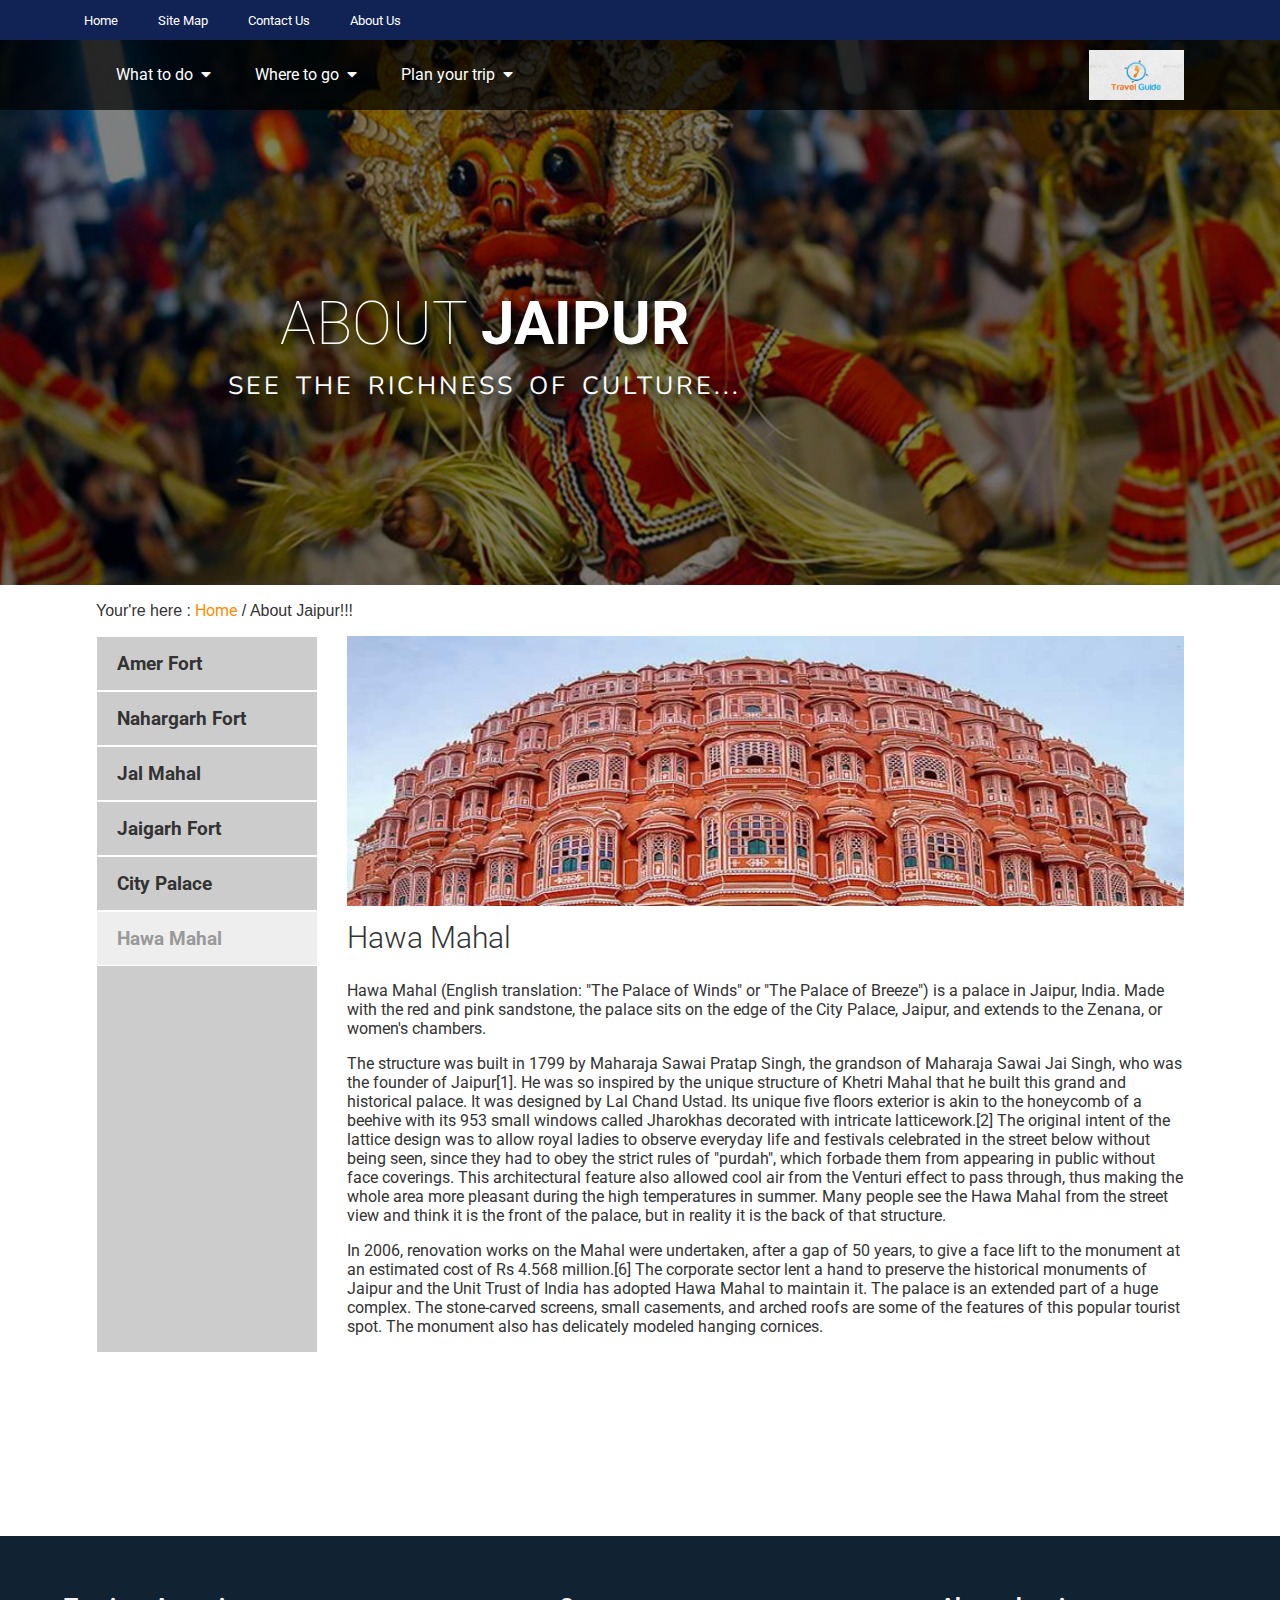
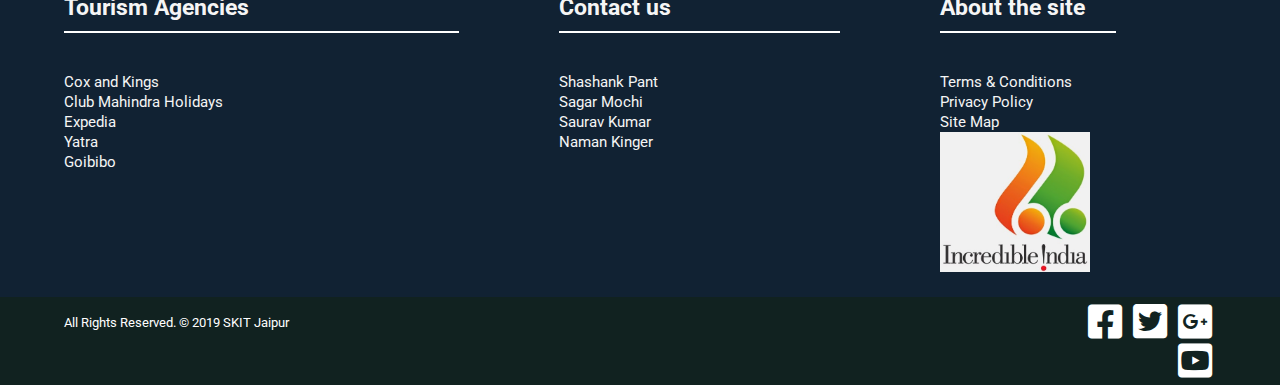
==== about_jaipur.html @ 2acd75a5 "about_jaipur.html added" ====
<!DOCTYPE html>
<html>
<head>
	<meta charset="utf-8">
	<meta name="viewport" content="width=device-width, initial-scale=1.0">
	<meta http-equiv="X-UA-Compatible" content="ie=edge">
	<link rel="stylesheet" type="text/css" href="style.css">
	<link rel="stylesheet" type="text/css" href="style_activities.css">
	<link rel="stylesheet" type="text/css" href="event-and-festival.css">
	<link href="https://fonts.googleapis.com/css?family=Roboto:100" rel="stylesheet">
	<link href="https://fonts.googleapis.com/css?family=Roboto:300" rel="stylesheet">
	<link href="https://fonts.googleapis.com/css?family=Roboto:700" rel="stylesheet">
	<link href="https://fonts.googleapis.com/css?family=Nunito" rel="stylesheet">
	<link rel="stylesheet" href="https://cdnjs.cloudflare.com/ajax/libs/font-awesome/4.7.0/css/font-awesome.min.css">
	<link rel="stylesheet" href="https://use.fontawesome.com/releases/v5.2.0/css/all.css">
	<title></title>
</head>
<body>
<header>
		<div id="activities-header">
			<nav>
				<div class="upper_navbar">
					<div class="menu1">
						<ul>
							<li><a href="main.html">Home</a></li>
							<li><a href="#">Site Map</a></li>
							<li><a href="#">Contact Us</a></li>
							<li><a href="#">About Us</a></li>
						</ul>
					</div>
				</div>
				<div class="lower_navbar">
					<div class="lower_navbar_content">
						<div class="menu-icon">
							<i class="fas fa-bars fa-2x"></i>
						</div>
						<div class="logo">
							<a href="main.html"><img src="images/travellogo.jpg"></a>
						</div>
						<ul class="dropdown-menu">
							<li><a href="">What to do<i class="fas fa-caret-down"></i></a>
								<ul>
									<li><a href="activities.html">Activities</a></li>
									<li><a href="events-and-festivals.html">Events & Festivals</a></li>
								</ul>
							</li>
							<li><a href="">Where to go<i class="fas fa-caret-down"></i></a>
								<ul>
									<li><a href="attractions.html">Attractive Destinations</a></li>
									<li><a href="locations.html">Cities & Other Locations</a></li>
								</ul>
							</li>
							<li><a href="">Plan your trip<i class="fas fa-caret-down"></i></a>
								<ul>
									<li><a href="accomodations.html">Book an Accomodation</a></li>
									<li><a href="about-sabra.html">About Jaipur</a></li>
								</ul>
							</li>
						</ul>
					</div>
				</div>
			</nav>
			<div class="header-title">
				<div id="main-title">About <span>Jaipur</span></div>
				<div id="sub-title">See the richness of culture...</div>
			</div>
		</div>
	</header>
	<h1>
		Your're here : <a href="main.html">Home</a> / About Jaipur!!!
	</h1>
	<section id="tabordion-sec">
		<div class="tabordion">
		  	<section id="section1">
			    <input type="radio" name="sections" id="option1" checked>
			    <label for="option1">Amer Fort</label>
			    <article>
			    	<img class="tabordion-img" src="images/amberfort.jpg" width="200" height="270">
			      	<h1>Amber Fort</h1>
			      	<p>Amer Fort is a fort located in Amer, Rajasthan, India. Amer is a town with an area of 4 square kilometres (1.5 sq mi) located 11 kilometres (6.8 mi) from Jaipur, the capital of Rajasthan. Located high on a hill, it is the principal tourist attraction in Jaipur.The town of Amer was originally built by Meenas,[4] and later it was ruled by Raja Man Singh I. Amer Fort is known for its artistic style elements. With its large ramparts and series of gates and cobbled paths, the fort overlooks Maota Lake, which is the main source of water for the Amer Palace.
				</p>
				<p>
					Mughal architecture greatly influenced the architectural style of several buildings of the fort.[8][9][10] Constructed of red sandstone and marble, the attractive, opulent palace is laid out on four levels, each with a courtyard. It consists of the Diwan-e-Aam, or "Hall of Public Audience", the Diwan-e-Khas, or "Hall of Private Audience", the Sheesh Mahal (mirror palace), or Jai Mandir, and the Sukh Niwas where a cool climate is artificially created by winds that blow over a water cascade within the palace. Hence, the Amer Fort is also popularly known as the Amer Palace.[5] The palace was the residence of the Rajput Maharajas and their families. At the entrance to the palace near the fort's Ganesh Gate, there is a temple dedicated to Shila Devi, a goddess of the Chaitanya cult, which was given to Raja Man Singh when he defeated the Raja of Jessore, Bengal in 1604. (Jessore is now in Bangladesh).
				</p>
				<p>
					This palace, along with Jaigarh Fort, is located immediately above on the Cheel ka Teela (Hill of Eagles) of the same Aravalli range of hills. The palace and Jaigarh Fort are considered one complex, as the two are connected by a subterranean passage. This passage was meant as an escape route in times of war to enable the royal family members and others in the Amer Fort to shift to the more redoubtable Jaigarh Fort.Annual tourist visitation to the Amer Palace was reported by the Superintendent of the Department of Archaeology and Museums as 5000 visitors a day, with 1.4 million visitors during 2007.[1] At the 37th session of the World Heritage Committee held in Phnom Penh, Cambodia, in 2013, Amer Fort, along with five other forts of Rajasthan, was declared a UNESCO World Heritage Site as part of the group Hill Forts of Rajasthan.
				</p>
			    </article>
		  	</section>
		  	<section id="section2">
			    <input type="radio" name="sections" id="option2">
			    <label for="option2">Nahargarh Fort</label>
			    <article>
			    	<img class="tabordion-img" src="images/nahargarh.jpg" width="200" height="270">
			      	<h1>Nahargarh Fort</h1>
			      	<p>
			      		Nahargarh Fort stands on the edge of the Aravalli Hills, overlooking the city of Jaipur in the Indian state of Rajasthan. Along with Amer Fort and Jaigarh Fort, Nahargarh once formed a strong defense ring for the city. The fort was originally named Sudarshangarh, but it became known as Nahargarh, which means 'abode of tigers'. The popular belief is that Nahar here stands for Nahar Singh Bhomia,[1] whose spirit haunted the place and obstructed construction of the fort.Nahar's spirit was pacified by building a temple in his memory within the fort, which thus became known by his name.
			      	</p>
			      	<p>
			      		Built mainly in 1734 by Maharaja Sawai Jai Singh, the king of Jaipur, the fort was constructed as a place of retreat on the summit of the ridge above the city. Walls extended over the surrounding hills, forming fortifications that connected this fort to Jaigarh, the fort above the old capital of Amber. Though the fort never came under attack during the course of its history, it did see some historical events, notably, the treaties with the Maratha forces who warred with Jaipur in the 18th century.[4] During the Indian Mutiny of 1857, the Europeans of the region, including the British Resident's wife, were moved to Nahargarh fort by the king of Jaipur, Sawai Ram Singh, for their protection.
			      	</p>
			      	<p>
			      		The fort was extended in 1868, during the reign of Sawai Ram Singh. In 1883-92, a range of palaces was built at Nahargarh by Dirgh Patel at a cost of nearly three and a half lakh rupees.[6] The Madhavendra Bhawan, built by Sawai Madho Singh had suites for the queens of Jaipur and at the head was a suite for the king himself. The rooms are linked by corridors and still have some delicate frescoes. Nahargarh was also a hunting residence of the Maharajas.
			      	</p>
			    </article>
		  	</section>

			<section id="section3">
			    <input type="radio" name="sections" id="option3" checked>
			    <label for="option3">Jal Mahal</label>
			    <article>
			    	<img class="tabordion-img" src="images/jalmahal.jpg" width="200" height="270">
			      	<h1>Jal Mahal</h1>
			      	<p>
			      		Jal Mahal (meaning "Water Palace") is a palace in the middle of the Man Sagar Lake in Jaipur city, the capital of the state of Rajasthan, India. The palace and the lake around it were renovated and enlarged in the 18th century by Maharaja Jai Singh II of Amber.
			      	</p>
			      	<p>
			      		The Jal Mahal palace is an architectural showcase of the Rajput style of architecture (common in Rajasthan) on a grand scale. The building has a picturesque view of the lake itself but owing to its seclusion from land is equally the focus of a viewpoint from the Man Sagar Dam on the eastern side of the lake in front of the backdrop of the surrounding Nahargarh ("tiger-abode") hills. The palace, built in red sandstone, is a five storied building, of which four floors remain underwater when the lake is full and the top floor is exposed.[1] One rectangular Chhatri on the roof is of the Bengal type. The chhatris on the four corners are octagonal. The palace had suffered subsidence in the past and also partial seepage (plasterwork and wall damage equivalent to rising damp) because of waterlogging, which have been repaired under a restoration project of the Government of Rajasthan.
			      	</p>
			      	<p>
			      		The hills surrounding the lake area, towards the north east of Jaipur, have quartzite rock formations (with a thin layer of soil cover), which is part of Aravalli hills range. Rock exposures on the surface in some parts of the project area have also been used for constructing buildings. From the northeast, the Kanak Vrindavan valley, where a temple complex sits, the hills slope gently towards the lake edge. Within the lake area, the ground area is made up of a thick mantle of soil, blown sand, and alluvium. Forest denudation, particularly in the hilly areas, has caused soil erosion, compounded by wind and water action. As a result, silt built up in the lake incrementally raises the lake bed.[3] On the terrace of the palace, a garden was built with arched passages. At each corner of this palace semi-octagonal towers were built with an elegant cupola.
			      	</p>
			    </article>
		  	</section>
		  	<section id="section4">
			    <input type="radio" name="sections" id="option4" checked>
			    <label for="option4">Jaigarh Fort</label>
			    <article>
			    	<img class="tabordion-img" src="images/jaigarh.jpg" width="200" height="270">
			      	<h1>Jaigarh Fort</h1>
			      	<p>
			      		Jaigarh Fort is situated on the promontory called the Cheel ka Teela (Hill of Eagles) of the Aravalli range; it overlooks the Amer Fort and the Maota Lake, near Amer in Jaipur, Rajasthan, India.[1][2] The fort was built by Jai Singh II in 1726 to protect the Amer Fort and its palace complex and was named after him.
			      	</p>
			      	<p>
			      		The fort, rugged and similar in structural design to the Amer Fort, is also known as Victory Fort. It has a length of 3 kilometres (1.9 mi) along the north–south direction and a width of 1 kilometre (0.62 mi). The fort features a cannon named "Jaivana"(Jaivana Cannon), which was manufactured in the fort precincts and was then the world's largest cannon on wheels. Jaigarh Fort and Amer Fort are connected by subterranean passages and considered as one complex.
			      	</p>
			    </article>
		  	</section>
		  	<section id="section5">
			    <input type="radio" name="sections" id="option5" checked>
			    <label for="option5">City Palace</label>
			    <article>
			    	<img class="tabordion-img" src="images/citypalace.png" width="200" height="270">
			      	<h1>City Palace</h1>
			      	<p>
			      		The City Palace, Jaipur was established at the same time as the city of Jaipur, by Maharaja Sawai Jai Singh II, who moved his court to Jaipur from Amber, in 1727.[1] Jaipur is the present-day capital of the state of Rajasthan, and until 1949 the City Palace was the ceremonial and administrative seat of the Maharaja of Jaipur.[1] 
			      	</p>
			      	<p>
			      		The Palace was also the location of religious and cultural events, as well as a patron of arts, commerce, and industry. It now houses the Maharaja Sawai Man Singh II Museum, and continues to be the home of the Jaipur royal family. The royal family of Jaipur is said to be the descendants of Lord Rama. The palace complex has several buildings, various courtyards, galleries, restaurants, and offices of the Museum Trust. The Maharaja Sawai Man Singh II Museum Trust looks after the Museum, and the royal cenotaphs (known as chhatris).
			      	</p>
			    </article>
		  	</section>
		  	<section id="section6">
			    <input type="radio" name="sections" id="option6" checked>
			    <label for="option6">Hawa Mahal</label>
			    <article>
			    	<img class="tabordion-img" src="images/hawamahal.png" width="200" height="270">
			      	<h1>Hawa Mahal</h1>
			      	<p>
			      		Hawa Mahal (English translation: "The Palace of Winds" or "The Palace of Breeze") is a palace in Jaipur, India. Made with the red and pink sandstone, the palace sits on the edge of the City Palace, Jaipur, and extends to the Zenana, or women's chambers.
			      	</p>
			      	<p>
			      		The structure was built in 1799 by Maharaja Sawai Pratap Singh, the grandson of Maharaja Sawai Jai Singh, who was the founder of Jaipur[1]. He was so inspired by the unique structure of Khetri Mahal that he built this grand and historical palace. It was designed by Lal Chand Ustad. Its unique five floors exterior is akin to the honeycomb of a beehive with its 953 small windows called Jharokhas decorated with intricate latticework.[2] The original intent of the lattice design was to allow royal ladies to observe everyday life and festivals celebrated in the street below without being seen, since they had to obey the strict rules of "purdah", which forbade them from appearing in public without face coverings. This architectural feature also allowed cool air from the Venturi effect to pass through, thus making the whole area more pleasant during the high temperatures in summer. Many people see the Hawa Mahal from the street view and think it is the front of the palace, but in reality it is the back of that structure.
			      	</p>
			      	<p>
			      		In 2006, renovation works on the Mahal were undertaken, after a gap of 50 years, to give a face lift to the monument at an estimated cost of Rs 4.568 million.[6] The corporate sector lent a hand to preserve the historical monuments of Jaipur and the Unit Trust of India has adopted Hawa Mahal to maintain it. The palace is an extended part of a huge complex. The stone-carved screens, small casements, and arched roofs are some of the features of this popular tourist spot. The monument also has delicately modeled hanging cornices.
			      	</p>
			    </article>
		  	</section>
		</div>
	</section>
	
	<div class="footer">
			<div class="footer-content">
				<div class="footer-refs-content-1">
					<h5><b>Tourism Agencies</b></h5>
	                <ul>
	                	<li><a href="www.coxandkings.com">Cox and Kings</a></li>
	                	<li><a href="www.clubmahindra.com">Club Mahindra Holidays</a></li>
	                	<li><a href="www.expedia.co.in/">Expedia</a></li>
	                	<li><a href="http://www.yatra.com">Yatra</a></li>
	                	<li><a href="www.goibibo.com">Goibibo</a></li>
	            	</ul>
				</div>
				<div class="footer-refs-content-2">
					<h5><b>Contact us</b></h5>
		            <ul>
		                <li><a href="https://www.facebook.com/shashank.pant2">Shashank Pant</a></li>
		                <li><a href="https://www.facebook.com/csagar131">Sagar Mochi</a></li>
		                <li><a href="https://www.facebook.com/sauravkumar.verma.1">Saurav Kumar</a></li>
						<li><a href="https://www.facebook.com/naman.kinger.9">Naman Kinger</a></li>
		            </ul>
				</div>
				<div class="footer-refs-content-3">
					<h5><b>About the site</b></h5>
		            <ul>
		                <li><a href="">Terms & Conditions</a></li>
		                <li><a href="">Privacy Policy</a></li>
		                <li><a href="">Site Map</a></li>
		                <li><a href="https://www.indiatravel.com/"><img src="images/indialogo.png" style="width: 150px;"></a></li>
		            </ul>
				</div>
			</div>
			<div class="lower-footer">
				<div class="lower-footer-content">
					<div id="footer-align-left">
						All Rights Reserved. © 2019 SKIT Jaipur
					</div>
					<div id="footer-align-right">
						<a href=""><i class="fab fa-facebook-square fa-3x"></i></a>
						<a href=""><i class="fab fa-twitter-square fa-3x"></i></a>
						<a href=""><i class="fab fa-google-plus-square fa-3x"></i></a>
						<a href=""><i class="fab fa-youtube-square fa-3x"></i></a>
					</div>
				</div>
			</div>
		</div>
</body>
</html>
---- style.css ----
body, html{
	margin: 0;
	padding: 0;
	font: 1em Roboto;
}
header{
	width: 100%;
	height: 100vh;
	background: url(images/desertimage.jpg);
	background-size: cover;
	background-position: center center;
	background-attachment: fixed;
}
nav{
	width: 100%;
	height: auto;
	color: #fff;
	z-index: 999;
}
.upper_navbar{
	background-color: #112255; 
}
.menu1{
	width: 90%;
	margin: 0 auto;
}
.menu1 ul{
	padding: 0;
	margin: 0;
	display: inline-flex;
}
.menu1 ul li{
	list-style-type: none;
	display: inline-block;
	line-height: 40px;
	padding: 0px 20px;
}
.menu1 ul li a{
	color: #fff;
	font-size: 10pt;
	text-decoration: none;
}
.menu1 ul li:hover{
	background-color: #0a9cc9;
	transition: 0.3s;
}
.menu-icon{
	display: none;
}
/*//////////////////////////lower navbar\\\\\\\\\\\\\\\\\\\\\\\\\\\\\*/
.lower_navbar{
	width: 100%;
	height: 70px;
	color: #fff;
	background-color: rgba(0,0,0,0.7);
}
.lower_navbar_content{
	width: 85%;
	margin: 0 auto;
}
.lower_navbar .logo{
	float: right;
	height: 50px;
	padding: 10px 0px;
}
.lower_navbar .logo img{
	width: auto;
	height: 100%;
}
.lower_navbar .dropdown-menu{
	width: 40%;
}
.lower_navbar .dropdown-menu , .lower_navbar .dropdown-menu ul{
	position: absolute;
	list-style: none;
	padding: 0;
	margin: 0;
}
.lower_navbar .dropdown-menu li a, .lower_navbar .dropdown-menu ul li a{
	text-decoration: none;
	color: #fff;
}
.lower_navbar .dropdown-menu li{
	display: inline-block;
	padding: 25px 0;
	transition: 0.3s;
}
.lower_navbar .dropdown-menu li:hover{
	background: #444;
}
.lower_navbar .dropdown-menu li a{
	padding: 20px;
}
.lower_navbar .dropdown-menu ul{
	display: none;
	margin-top: 25px;
}
.lower_navbar .dropdown-menu ul li{
	padding: 15px 0px;
	display: block;
	background: #000;
}
.lower_navbar .dropdown-menu ul li:hover{
	background: #333;
}
.lower_navbar .dropdown-menu li:hover ul{
	display: block;
}
.fas{
	padding-left: 8px;
}
/*//////////////////////////Header title div\\\\\\\\\\\\\\\\\\\\\\\\\\\\\\*/
.header-title{
	position: absolute;
	text-transform: uppercase;
	text-align: center;
	height: 300px;
	font-family: Roboto;
	color: white;
	top: 45%;
	left: 17.8%;
	transform: (50%, 50%)
}
#main-title{
	font-family: Roboto;
	font-weight: 100;
	font-size: 60px;
	text-shadow: 5px 5px 10px black;
}
#sub-title{
	font-family: Nunito;
	font-size: 25px;
	letter-spacing: 3px;
	word-spacing: 5px;
	margin: 10px 0 20px 0;
	text-shadow: 5px 5px 10px black;
}
#main-title span{
	font-weight: 700;
}
#search-bar{
	margin: 30px 0;
	padding: 20px auto;
	display: inline-flex;
}
#search-bar input{
	padding: 0 20px;
	line-height: 50px;
	width: 480px;
	border: none;
	font-size: 18px;
	font-family: Roboto;
	font-weight: 700;
	background: rgba(255,255,255, 0.6);
}
#search-bar input:focus{
	background: rgba(255,255,255, 1);
}
#search-bar button{
	background: rgba(28,175,38,0.6);
	border: none;
	width: 110px;
	line-height: 50px;
}
#search-bar button:hover{
	cursor: pointer;
	background: rgba(28,175,38,1);
}
#search-bar button .fa-search{
	vertical-align: middle;
	color: #fff;
}
#title-button{
	margin: 30px;
}
#title-botton:hover{
	color: #fff;
}
#title-button a{
	color: #fff;
	text-decoration: none;
	font-weight: bold;
	padding: 15px;
	border-radius: 40px;
	transition: 0.4s;
}
#title-button a:hover{
	color: #fff;
	background: transparent;
}
/*/////////////////////////////image set\\\\\\\\\\\\\\\\\\\\\\\\\\\*/
.image-set{
	width: 90%;
	margin: 70px auto;
}
.image-set .image-box{
	position: relative;
	text-align: center;
	display: inline-flex;
}
.image-set img{
	width: 300px;
	height: auto;
}
.image-set .image-box .image-content{
	position: absolute;
	overflow: hidden;
	bottom: 1%;
	left: 0;
	right: 0;
	width: 100%;
	height: 0%;
	transition: .5s ease;

}
.image-set .image-box .image-content .text{
	position: absolute;
	text-transform: uppercase;
	background: rgba(0,0,0,0.7);
	width: 100%;
	height: auto;
	text-align: center;
	top: 50%;
	left: 50%;
	transform: translate(-50%, -50%);
	-webkit-transform: translate(-50%, -50%);
	-ms-transform: translate(-50%, -50%);
}
.image-set .image-box .image-content .text a{
	text-decoration: none;
}
.image-set .image-box .image-content .text h1{
	color: #fff;
	font-family: Nunito;
	font-size: 50px;
}
.image-set .image-box:hover .image-content{
	cursor: pointer;
	height: 25%;
	transition: 0.5s;
}
/*////////////////////top attraction\\\\\\\\\\\\\\\\\\\\\\\\\\\\*/
.top-attractions{
	width: 100%;
	height: auto;
	background: url(images/water.jpg);
	background-position: center center;
	background-attachment: fixed;
}
.top-attractions-back{
	width: 100%;
	background: rgba(0,0,0,0.65);
}
.top-attractions-content{
	width: 90%;
	margin: 0 auto;
	padding: 0px 0 40px 0;
}
.attractions-topic{
	width: 40%;
	margin: 0 auto;
	padding: 15px 0;
	background: #06a809;
	border-radius: 0 0 50px 50px;
	box-shadow: 5px 5px 10px rgba(0,0,0,0.7);
}
.attractions-topic h1{
	font-family: Nunito;
	font-size: 50px;
	color: #fff;
	text-align: center;
	letter-spacing: 2px;
	margin: 0;
}
.sinharaja{
	padding: 20px;
	border-left: 3px dashed #fff;
	border-bottom: 3px dashed #fff;
}
.sri-padaya{
	padding: 20px;
	border-right: 3px dashed #fff;
}
.sinharaja-content h3, .sri-padaya-content h3{
	color: #fff;
	font-family: Nunito;
	letter-spacing: 1px;
}
.sinharaja-content, .sri-padaya-content{
	width: 100%;
	display: inline-flex;
}
.sinharaja-para, .sri-padaya-para{
	width: 65%;
}
.sinharaja-para p, .sri-padaya-para p{
	font-size: 14px;
	font-family: Nunito;
	color: #999;
}
.sinharaja-para a, .sri-padaya-para a{
	color: #fff;
	font-size: 13px;
	text-decoration: none;
	padding: 5px 10px;
	border: 2px solid #fff;
	border-radius: 15px 0 15px 0; 
	transition: 0.4s;
}
.sinharaja-para a:hover, .sri-padaya-para a:hover{
	background: #fff;
	color: #000;
}
.sri-padaya-para p a{
	text-align: right;
}
.sinharaja-image{
	width: 32%;
	padding: 10px 0px 0px 25px;
}
.sri-padaya-image{
	width: 30%;
	padding: 20px 25px 0px 0px;
}
.sinharaja-image img, .sri-padaya-image img{
	width: 100%;
	box-shadow: 5px 5px 10px rgba(0,0,0,0.6);
	transition: 0.4s;
}
.sinharaja-image img:hover{
	transform: rotate(-4deg);
}
.sri-padaya-image img:hover{
	transform: rotate(4deg);
}
.vertical-divider1{
	margin: 50px 830px 0px 0px;
	border-top: 3px dashed #fff;
}
.vertical-divider2{
	margin: 0px 0px 0px 830px;
	border-top: 3px dashed #fff;
}
/*///////////////////////////slider part and trip booking part\\\\\\\\\\\*/
.access-section{
	width: 90%;
	margin: 30px auto;
	display: flex;
}
.tourism-news-carousal-div{
	width: 60%;
	margin: 0;
	padding: 0;
}
#slider-title h1, #accommodation-title h1{
	font-family: Roboto;
	font-weight: 300;
}
#slider-title span, #accommodation-title span{
	font-weight: 700;
}
#slider{
	width: 100%;
	overflow: hidden;
}
#slider figure{
	width: 400%;
	position: relative;
	margin: 0;
	left: 0;
	-webkit-animation: 20s slider infinite;
	-moz-animation: 20s slider infinite;
	animation: 20s slider infinite;
}
#slider figure img{
	width: 25%;
	float: left;
}
@keyframes slider{
	0%{
		left: 0%;
	}
	20%{
		left: 0%;
	}
	25%{
		left: -100%;
	}
	45%{
		left: -100%;
	}
	50%{
		left: -200%;
	}
	70%{
		left: -200%;
	}
	75%{
		left: -300%;
	}
	95%{
		left: -300%;
	}
	100%{
		left: -400%;
	}
}
.book-accommodation-div{
	width: 40%;
	margin: 0;
	padding: 0 50px;
}
.fa-plus{
	margin-right: 20px;
}
button.collapse{
	width: 100%;
	border: none;
	outline: none;
	font-family: Nunito;
	font-size: 18px;
	margin: 0;
	padding: 10px 20px;
	text-align: left;
	background: #ddd;
	cursor: pointer;
	transition: background 0.2s linear;
}
button.collapse::after{
	content: '\f067';
	font-family: "fontawesome";
	font-size: 17px;
	padding: 5px 20px 5px 0;
	float: left;
}
button.collapse.active::after{
	content: '\f068';
}
button.collapse:hover, button.collapse.active{
	background: #adadad;
}
.collapse-content{
	padding: 0 20px;
	line-height: 30px;
	border-left: 2px solid #eee; 
	border-right: 2px solid #eee;
	border-bottom: 2px solid #eee;
	max-height: 0;
	overflow: hidden;
	background: whitesmoke;
	transition: max-height 0.2s ease-in-out;
}
/*/////////////////////////footer\\\\\\\\\\\\\\\\*/

.footer{
	background: #112233;
}
.footer-content{
	width: 90%;
	margin: 0 auto;
	padding: 20px 0;
}
.footer-refs-content-1 h5, .footer-refs-content-2 h5, .footer-refs-content-3 h5{
	font-family: Roboto;
	font-weight: 100;
	font-size: 23px;
	color: whitesmoke;
}
.footer-refs-content-1 h5 b, .footer-refs-content-2 h5 b, .footer-refs-content-3 h5 b{
	font-weight: 700;
}
.footer-refs-content-1 ul, .footer-refs-content-2 ul, .footer-refs-content-3 ul{
	list-style-type: none;
	padding: 0;
	margin: 0;
}
.footer-refs-content-1 ul li a, .footer-refs-content-2 ul li a, .footer-refs-content-3 ul li a{
	color: whitesmoke;
	font-size: 15px;
	text-decoration: none;
	line-height: 20px;
	transition: 0.4s;
}
.footer-refs-content-1 ul li a:hover, .footer-refs-content-2 ul li a:hover, .footer-refs-content-3 ul li a:hover{
	color: #42b3f4;
	padding-left: 10px;
}
.footer-content{
	display: flex;
}
.footer-refs-content-1{
	width: 43%;
}
.footer-refs-content-2{
	width: 33%;
}
.footer-refs-content-3{
	width: 24%;
}
.footer-refs-content-1 h5, .footer-refs-content-2 h5, .footer-refs-content-3 h5{
	padding-bottom: 10px;
	margin-right: 100px;
	border-bottom: 2px solid #fff;
}
.lower-footer{
	width: 100%;
	height: ;
	color: #fff;
	font-size: 13px;
	font-family: Roboto;
	font-weight: 300;
	background: #112220;
}
.lower-footer-content{
	width: 90%;
	margin: 0 auto;
	padding: 5px 0;
	display: flex;
}
#footer-align-left{
	width: 85%;
	padding: 13px 0;
}
#footer-align-right{
	text-align: right;
	width: 15%;
	padding: 0;
}
#footer-align-right a{
	padding: 0 4px;
	color: #fff;
	transition: 0.3s;
}
#footer-align-right a:hover{
	color: #43b9e0;
}
---- style_activities.css ----
*{
	font: 1em Roboto;
}
header{
	width: 100%;
	height: 65vh;
	background: url(images/image26-1.jpg);
	background-position: center;
	background-size: cover;
}
#activities-header{
	height: 65vh;
	background-color: rgba(0,0,0,0.5);
}
.header-title{
	top: 32%;
	color: #fff;
}
.lower_navbar{
	width: 100%;
	height: 70px;
	color: #fff;
	background-color: rgba(0,0,0,0.7);
}
/*////////////////Tabs///////////////////*/
h1 {
  color: #333;
  font-family: arial, sans-serif;
  margin: 1em auto;
  width: 85%;
}
.tabordion-sec{
	position: absolute;
}
.tabordion-img{
	width: 100%;
}
.tabordion h1{
	font-family: Roboto;
	font-weight: 300;
	font-size: 30px;
	padding: 10px 0;
	margin: 0;
	width: 100%;
}
.tabordion {
  color: #333;
  display: block;
  font-family: arial, sans-serif;
  margin: auto;
  height: 100vh;
  position: relative;
  width: 85%;
}

.tabordion input[name="sections"] {
  position: absolute;
}

.tabordion section {
  display: block;
}

.tabordion section label {
  background: #ccc;
  border:1px solid #fff;
  cursor: pointer;
  display: block;
  font-size: 1.2em;
  font-weight: bold;
  padding: 15px 20px;
  position: relative;
  width: 180px;
  z-index:100;
}

.tabordion section article {
  display: none;
  left: 230px;
  min-width: 300px;
  padding: 0 0 0 21px;
  position: absolute;  
  top: 0;
}

.tabordion section article:after {
  background-color: #ccc;
  bottom: 0;
  content: "";
  display: block;
  left:-229px;
  position: absolute;
  top: 0;
  width: 220px;
}

.tabordion input[name="sections"]:checked + label { 
  background: #eee;
  color: #999;
}

.tabordion input[name="sections"]:checked ~ article {
  display: block;
}
a{
  text-decoration: none;
  color: darkorange;
}
a:hover{
  text-decoration: overline;
}
---- event-and-festival.css ----
*{
	font: 1em Roboto;
}
header{
	width: 100%;
	height: 65vh;
	background: url(images/festive1.jpg);
	background-position: center;
	background-size: cover;
}
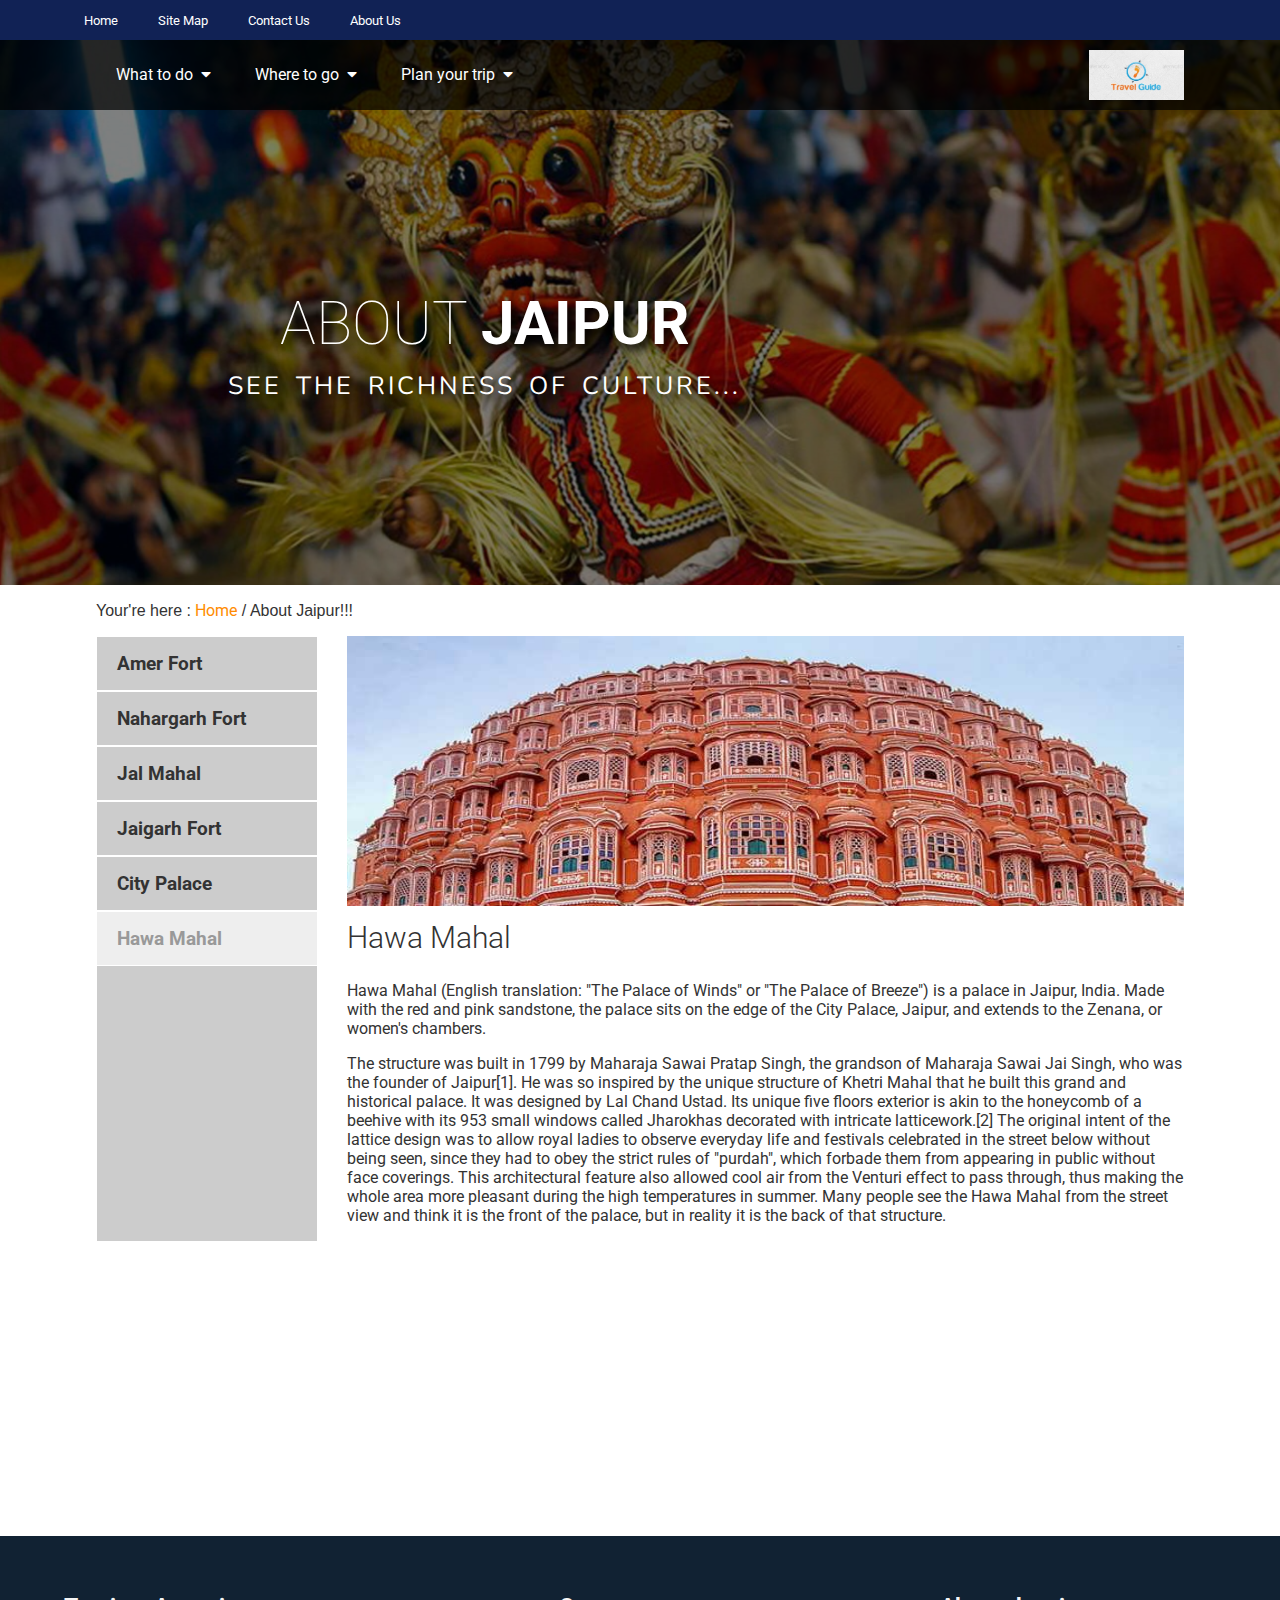
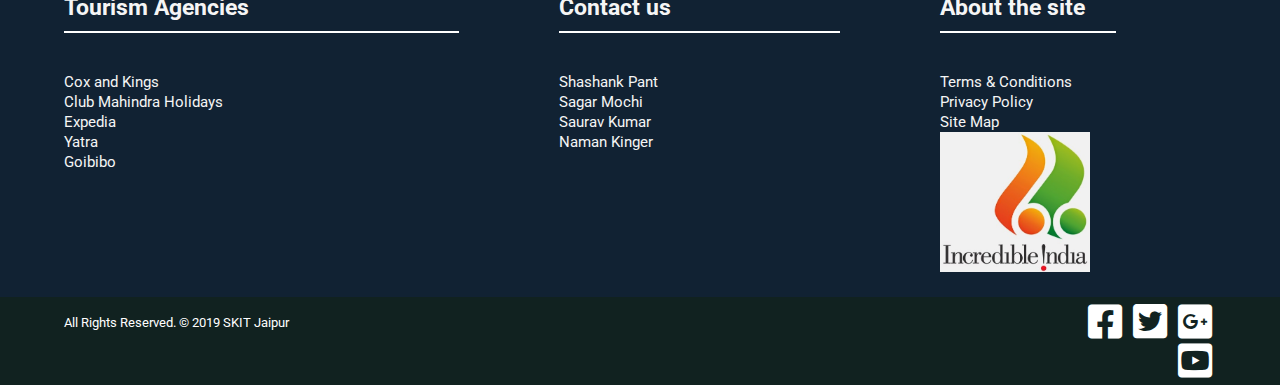
==== commit 8dffb42b: "done for now" ====
--- a/about_jaipur.html
+++ b/about_jaipur.html
@@ -47,13 +47,13 @@
 							<li><a href="">Where to go<i class="fas fa-caret-down"></i></a>
 								<ul>
 									<li><a href="attractions.html">Attractive Destinations</a></li>
-									<li><a href="locations.html">Cities & Other Locations</a></li>
+									
 								</ul>
 							</li>
 							<li><a href="">Plan your trip<i class="fas fa-caret-down"></i></a>
 								<ul>
 									<li><a href="accomodations.html">Book an Accomodation</a></li>
-									<li><a href="about-sabra.html">About Jaipur</a></li>
+									<li><a href="about-jaipur.html">About Jaipur</a></li>
 								</ul>
 							</li>
 						</ul>
@@ -80,11 +80,9 @@
 			      	<p>Amer Fort is a fort located in Amer, Rajasthan, India. Amer is a town with an area of 4 square kilometres (1.5 sq mi) located 11 kilometres (6.8 mi) from Jaipur, the capital of Rajasthan. Located high on a hill, it is the principal tourist attraction in Jaipur.The town of Amer was originally built by Meenas,[4] and later it was ruled by Raja Man Singh I. Amer Fort is known for its artistic style elements. With its large ramparts and series of gates and cobbled paths, the fort overlooks Maota Lake, which is the main source of water for the Amer Palace.
 				</p>
 				<p>
-					Mughal architecture greatly influenced the architectural style of several buildings of the fort.[8][9][10] Constructed of red sandstone and marble, the attractive, opulent palace is laid out on four levels, each with a courtyard. It consists of the Diwan-e-Aam, or "Hall of Public Audience", the Diwan-e-Khas, or "Hall of Private Audience", the Sheesh Mahal (mirror palace), or Jai Mandir, and the Sukh Niwas where a cool climate is artificially created by winds that blow over a water cascade within the palace. Hence, the Amer Fort is also popularly known as the Amer Palace.[5] The palace was the residence of the Rajput Maharajas and their families. At the entrance to the palace near the fort's Ganesh Gate, there is a temple dedicated to Shila Devi, a goddess of the Chaitanya cult, which was given to Raja Man Singh when he defeated the Raja of Jessore, Bengal in 1604. (Jessore is now in Bangladesh).
+					Mughal architecture greatly influenced the architectural style of several buildings of the fort.[8][9][10] Constructed of red sandstone and marble, the attractive, opulent palace is laid out on four levels, each with a courtyard. It consists of the Diwan-e-Aam, or "Hall of Public Audience", the Diwan-e-Khas, or "Hall of Private Audience", the Sheesh Mahal (mirror palace), or Jai Mandir, and the Sukh Niwas where a cool climate is artificially created by winds that blow over a water cascade within the palace. Hence, the Amer Fort is also popularly known as the Amer Palace.[5] The palace was the residence of the Rajput Maharajas and their families.
 				</p>
-				<p>
-					This palace, along with Jaigarh Fort, is located immediately above on the Cheel ka Teela (Hill of Eagles) of the same Aravalli range of hills. The palace and Jaigarh Fort are considered one complex, as the two are connected by a subterranean passage. This passage was meant as an escape route in times of war to enable the royal family members and others in the Amer Fort to shift to the more redoubtable Jaigarh Fort.Annual tourist visitation to the Amer Palace was reported by the Superintendent of the Department of Archaeology and Museums as 5000 visitors a day, with 1.4 million visitors during 2007.[1] At the 37th session of the World Heritage Committee held in Phnom Penh, Cambodia, in 2013, Amer Fort, along with five other forts of Rajasthan, was declared a UNESCO World Heritage Site as part of the group Hill Forts of Rajasthan.
-				</p>
+				
 			    </article>
 		  	</section>
 		  	<section id="section2">
@@ -99,9 +97,7 @@
 			      	<p>
 			      		Built mainly in 1734 by Maharaja Sawai Jai Singh, the king of Jaipur, the fort was constructed as a place of retreat on the summit of the ridge above the city. Walls extended over the surrounding hills, forming fortifications that connected this fort to Jaigarh, the fort above the old capital of Amber. Though the fort never came under attack during the course of its history, it did see some historical events, notably, the treaties with the Maratha forces who warred with Jaipur in the 18th century.[4] During the Indian Mutiny of 1857, the Europeans of the region, including the British Resident's wife, were moved to Nahargarh fort by the king of Jaipur, Sawai Ram Singh, for their protection.
 			      	</p>
-			      	<p>
-			      		The fort was extended in 1868, during the reign of Sawai Ram Singh. In 1883-92, a range of palaces was built at Nahargarh by Dirgh Patel at a cost of nearly three and a half lakh rupees.[6] The Madhavendra Bhawan, built by Sawai Madho Singh had suites for the queens of Jaipur and at the head was a suite for the king himself. The rooms are linked by corridors and still have some delicate frescoes. Nahargarh was also a hunting residence of the Maharajas.
-			      	</p>
+			   
 			    </article>
 		  	</section>
 
@@ -117,9 +113,7 @@
 			      	<p>
 			      		The Jal Mahal palace is an architectural showcase of the Rajput style of architecture (common in Rajasthan) on a grand scale. The building has a picturesque view of the lake itself but owing to its seclusion from land is equally the focus of a viewpoint from the Man Sagar Dam on the eastern side of the lake in front of the backdrop of the surrounding Nahargarh ("tiger-abode") hills. The palace, built in red sandstone, is a five storied building, of which four floors remain underwater when the lake is full and the top floor is exposed.[1] One rectangular Chhatri on the roof is of the Bengal type. The chhatris on the four corners are octagonal. The palace had suffered subsidence in the past and also partial seepage (plasterwork and wall damage equivalent to rising damp) because of waterlogging, which have been repaired under a restoration project of the Government of Rajasthan.
 			      	</p>
-			      	<p>
-			      		The hills surrounding the lake area, towards the north east of Jaipur, have quartzite rock formations (with a thin layer of soil cover), which is part of Aravalli hills range. Rock exposures on the surface in some parts of the project area have also been used for constructing buildings. From the northeast, the Kanak Vrindavan valley, where a temple complex sits, the hills slope gently towards the lake edge. Within the lake area, the ground area is made up of a thick mantle of soil, blown sand, and alluvium. Forest denudation, particularly in the hilly areas, has caused soil erosion, compounded by wind and water action. As a result, silt built up in the lake incrementally raises the lake bed.[3] On the terrace of the palace, a garden was built with arched passages. At each corner of this palace semi-octagonal towers were built with an elegant cupola.
-			      	</p>
+			      	
 			    </article>
 		  	</section>
 		  	<section id="section4">
@@ -162,9 +156,7 @@
 			      	<p>
 			      		The structure was built in 1799 by Maharaja Sawai Pratap Singh, the grandson of Maharaja Sawai Jai Singh, who was the founder of Jaipur[1]. He was so inspired by the unique structure of Khetri Mahal that he built this grand and historical palace. It was designed by Lal Chand Ustad. Its unique five floors exterior is akin to the honeycomb of a beehive with its 953 small windows called Jharokhas decorated with intricate latticework.[2] The original intent of the lattice design was to allow royal ladies to observe everyday life and festivals celebrated in the street below without being seen, since they had to obey the strict rules of "purdah", which forbade them from appearing in public without face coverings. This architectural feature also allowed cool air from the Venturi effect to pass through, thus making the whole area more pleasant during the high temperatures in summer. Many people see the Hawa Mahal from the street view and think it is the front of the palace, but in reality it is the back of that structure.
 			      	</p>
-			      	<p>
-			      		In 2006, renovation works on the Mahal were undertaken, after a gap of 50 years, to give a face lift to the monument at an estimated cost of Rs 4.568 million.[6] The corporate sector lent a hand to preserve the historical monuments of Jaipur and the Unit Trust of India has adopted Hawa Mahal to maintain it. The palace is an extended part of a huge complex. The stone-carved screens, small casements, and arched roofs are some of the features of this popular tourist spot. The monument also has delicately modeled hanging cornices.
-			      	</p>
+			      	
 			    </article>
 		  	</section>
 		</div>
